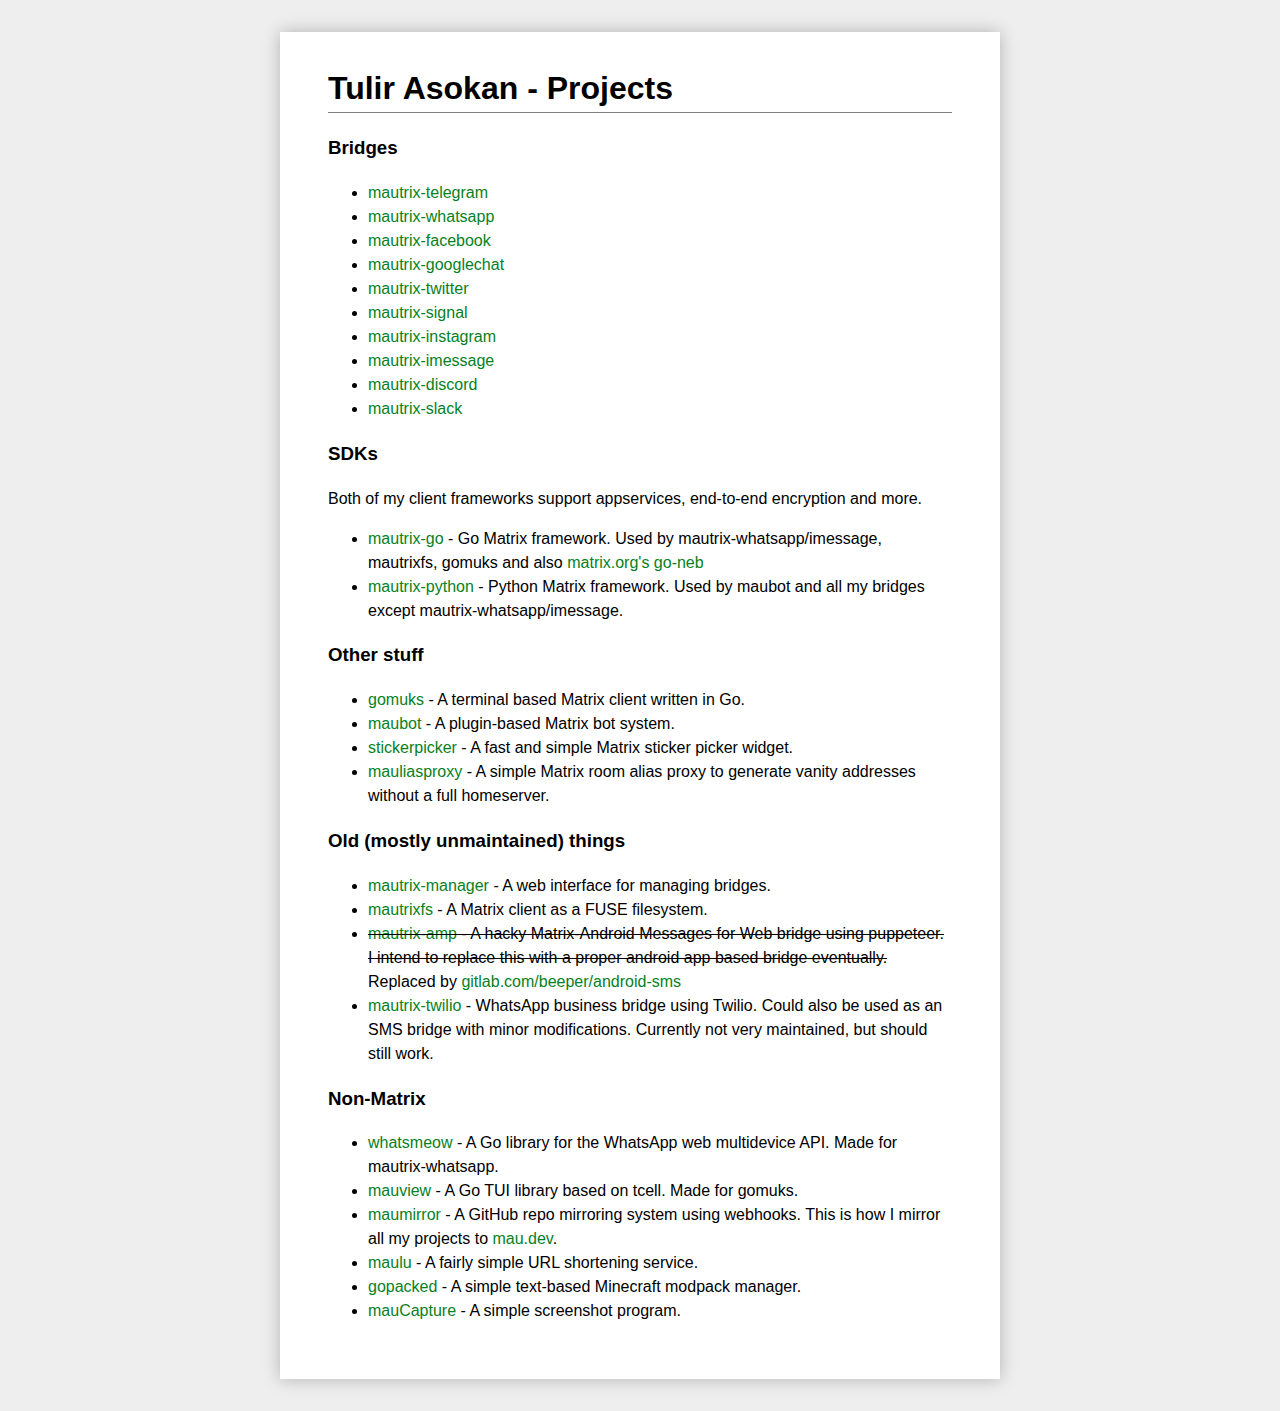
==== projects/index.html @ 259d5978 "Add mautrix-discord/slack to projects" ====
<!DOCTYPE html>
<html lang="en">
<head>
    <meta charset="utf-8">
    <title>Tulir Asokan - Projects</title>
    <link rel="icon" href="/favicon.png" type="image/png"/>
    <meta name="viewport" content="width=device-width, initial-scale=1, shrink-to-fit=no">
    <meta property="og:title" content="Tulir Asokan - Projects"/>
    <meta property="og:description" content="List of current projects by Tulir"/>
    <meta property="og:url" content="https://mau.fi/projects/"/>
    <meta property="og:image" content="/favicon.png"/>
    <!-- if true -->
    <!-- "<style>" -->
    <!-- include "/index.css" -->
    <!-- "</style>" -->
    <!-- else -->
    <link rel="stylesheet" type="text/css" href="/index.css">
    <!-- end -->
</head>
<body>
    <main class="projects">
        <h1><a class="black-link" href="/">Tulir Asokan</a> - Projects</h1>
        <h3>Bridges</h3>
        <ul>
            <li><a href="https://github.com/mautrix/telegram">mautrix-telegram</a></li>
            <li><a href="https://github.com/mautrix/whatsapp">mautrix-whatsapp</a></li>
            <li><a href="https://github.com/mautrix/facebook">mautrix-facebook</a></li>
            <li><a href="https://github.com/mautrix/googlechat">mautrix-googlechat</a></li>
            <li><a href="https://github.com/mautrix/twitter">mautrix-twitter</a></li>
            <li><a href="https://github.com/mautrix/signal">mautrix-signal</a></li>
            <li><a href="https://github.com/mautrix/instagram">mautrix-instagram</a></li>
            <li><a href="https://github.com/mautrix/imessage">mautrix-imessage</a></li>
            <li><a href="https://github.com/mautrix/discord">mautrix-discord</a></li>
            <li><a href="https://github.com/mautrix/slack">mautrix-slack</a></li>
        </ul>
        <h3>SDKs</h3>
        <p>Both of my client frameworks support appservices, end-to-end encryption and more.</p>
        <ul>
            <li>
                <a href="https://github.com/mautrix/go">mautrix-go</a>
                - Go Matrix framework. Used by mautrix-whatsapp/imessage, mautrixfs, gomuks and
                also <a href="https://github.com/matrix-org/go-neb">matrix.org's go-neb</a></li>
            <li>
                <a href="https://github.com/mautrix/python">mautrix-python</a>
                - Python Matrix framework. Used by maubot and all my bridges except mautrix-whatsapp/imessage.
            </li>
        </ul>
        <h3>Other stuff</h3>
        <ul>
            <li>
                <a href="https://github.com/tulir/gomuks">gomuks</a>
                - A terminal based Matrix client written in Go.
            </li>
            <li>
                <a href="https://github.com/maubot/maubot">maubot</a>
                - A plugin-based Matrix bot system.
            </li>
            <li>
                <a href="https://github.com/maunium/stickerpicker">stickerpicker</a>
                - A fast and simple Matrix sticker picker widget.
            </li>
            <li>
                <a href="https://github.com/tulir/mauliasproxy">mauliasproxy</a>
                - A simple Matrix room alias proxy to generate vanity addresses without a full homeserver.
            </li>
        </ul>
        <h3>Old (mostly unmaintained) things</h3>
        <ul>
            <li>
                <a href="https://github.com/tulir/mautrix-manager">mautrix-manager</a>
                - A web interface for managing bridges.
            </li>
            <li>
                <a href="https://github.com/tulir/mautrixfs">mautrixfs</a>
                - A Matrix client as a FUSE filesystem.
            </li>
            <li>
                <del><a href="https://mau.dev/tulir/mautrix-amp">mautrix-amp</a>
                - A hacky Matrix-Android Messages for Web bridge using puppeteer.
                I intend to replace this with a proper android app based bridge eventually.</del>
                Replaced by <a href="https://gitlab.com/beeper/android-sms">gitlab.com/beeper/android-sms</a>
            </li>
            <li>
                <a href="https://github.com/tulir/mautrix-twilio">mautrix-twilio</a>
                - WhatsApp business bridge using Twilio. Could also be used as an SMS bridge with minor modifications.
                Currently not very maintained, but should still work.
            </li>
        </ul>
        <h3>Non-Matrix</h3>
        <ul>
            <li>
                <a href="https://github.com/tulir/whatsmeow">whatsmeow</a>
                - A Go library for the WhatsApp web multidevice API. Made for mautrix-whatsapp.
            </li>
            <li>
                <a href="https://github.com/tulir/mauview">mauview</a>
                - A Go TUI library based on tcell. Made for gomuks.
            </li>
            <li>
                <a href="https://github.com/tulir/maumirror">maumirror</a>
                - A GitHub repo mirroring system using webhooks.
                This is how I mirror all my projects to <a href="https://mau.dev">mau.dev</a>.
            </li>
            <li>
                <a href="https://github.com/tulir/maulu">maulu</a>
                - A fairly simple URL shortening service.
            </li>
            <li>
                <a href="https://github.com/tulir/gopacked">gopacked</a>
                - A simple text-based Minecraft modpack manager.
            </li>
            <li>
                <a href="https://mau.photos/">mauCapture</a>
                - A simple screenshot program.
            </li>
        </ul>
    </main>
</body>
</html>
---- index.css ----
:root {
    color-scheme: light dark;
}

html {
    margin: 0;
    padding: 0;
}

body {
    line-height: 1.5;
    background-color: #EEE;
    color: #000;
    margin: 2rem;
    font-family: sans-serif;
}

main {
    max-width: 45rem;
    box-sizing: border-box;
    background-color: #FFF;
    margin: auto;
    padding: 2rem 3rem 2.5rem;
    box-shadow: 0 0 1rem rgba(0, 0, 0, 0.25);
}

@media screen and (max-width: 40rem) {
    main {
        padding: 1rem 2rem 1.5rem;
    }
}

@media screen and (max-width: 35rem) {
    body {
        margin: 0;
        background-color: #FFF;
    }

    main {
        box-shadow: none;
    }
}

@media screen and (max-width: 30rem) {
    main {
        padding: .5rem 1rem;
    }

    main.projects > h1 {
        font-size: 1.5rem;
    }
}

a {
    color: #07811d;
    text-decoration: none;
}

a:hover {
    text-decoration: underline;
}

a:visited {
    color: #045a14;
}

a.black-link, a.black-link:visited {
    color: black;
    text-decoration: none;
}

h1 {
    width: 100%;
    border-bottom: 1px solid gray;
    margin-top: 0;
}

section > ul {
    list-style-type: none;
    margin: 0;
    padding: 0;
}

section > h4, section > h2 {
    margin-bottom: .5rem;
}

.link-with-logo {
    display: flex;
    align-items: center;
}

.link-with-logo > img {
    width: 1.25rem;
    height: 1.25rem;
    margin-right: .5rem;
}

.link-with-logo > span {
    white-space: pre;
}

dfn {
    font-style: normal;
}

@media (prefers-color-scheme: dark) {
    body {
        background-color: #000;
        color: #EEE;
    }

    main {
        background-color: #222;
        box-shadow: 0 0 1rem #222;
    }

    a {
        color: #84e094;
    }

    a:visited {
        color: #2eba47;
    }

    img.black-svg {
        filter: invert(1);
    }

    a.black-link, a.black-link:visited {
        color: #EEE;
    }
}


@media screen and (max-width: 35rem) and (prefers-color-scheme: dark) {
    body {
        background-color: #222;
    }

    main {
        box-shadow: none;
    }
}
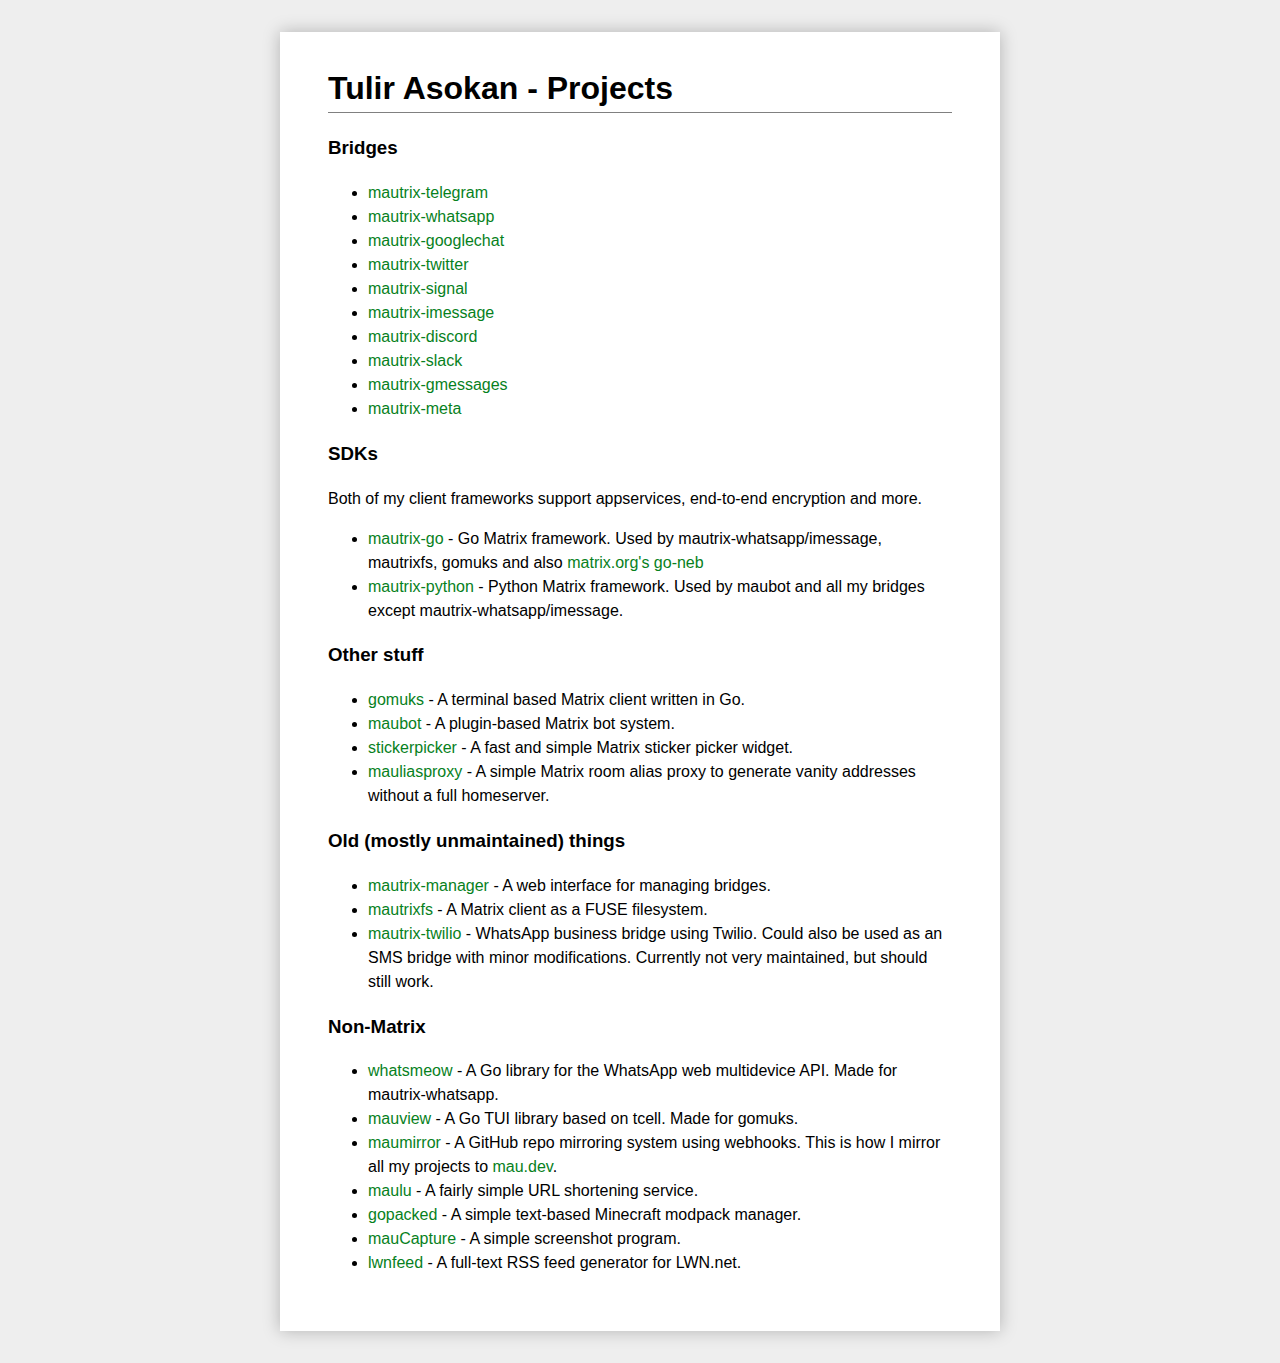
==== commit 1b21b00e: "Update project list" ====
--- a/projects/index.html
+++ b/projects/index.html
@@ -24,14 +24,14 @@
         <ul>
             <li><a href="https://github.com/mautrix/telegram">mautrix-telegram</a></li>
             <li><a href="https://github.com/mautrix/whatsapp">mautrix-whatsapp</a></li>
-            <li><a href="https://github.com/mautrix/facebook">mautrix-facebook</a></li>
             <li><a href="https://github.com/mautrix/googlechat">mautrix-googlechat</a></li>
             <li><a href="https://github.com/mautrix/twitter">mautrix-twitter</a></li>
             <li><a href="https://github.com/mautrix/signal">mautrix-signal</a></li>
-            <li><a href="https://github.com/mautrix/instagram">mautrix-instagram</a></li>
             <li><a href="https://github.com/mautrix/imessage">mautrix-imessage</a></li>
             <li><a href="https://github.com/mautrix/discord">mautrix-discord</a></li>
             <li><a href="https://github.com/mautrix/slack">mautrix-slack</a></li>
+            <li><a href="https://github.com/mautrix/gmessages">mautrix-gmessages</a></li>
+            <li><a href="https://github.com/mautrix/meta">mautrix-meta</a></li>
         </ul>
         <h3>SDKs</h3>
         <p>Both of my client frameworks support appservices, end-to-end encryption and more.</p>
@@ -75,12 +75,6 @@
                 - A Matrix client as a FUSE filesystem.
             </li>
             <li>
-                <del><a href="https://mau.dev/tulir/mautrix-amp">mautrix-amp</a>
-                - A hacky Matrix-Android Messages for Web bridge using puppeteer.
-                I intend to replace this with a proper android app based bridge eventually.</del>
-                Replaced by <a href="https://gitlab.com/beeper/android-sms">gitlab.com/beeper/android-sms</a>
-            </li>
-            <li>
                 <a href="https://github.com/tulir/mautrix-twilio">mautrix-twilio</a>
                 - WhatsApp business bridge using Twilio. Could also be used as an SMS bridge with minor modifications.
                 Currently not very maintained, but should still work.
@@ -113,6 +107,10 @@
                 <a href="https://mau.photos/">mauCapture</a>
                 - A simple screenshot program.
             </li>
+            <li>
+                <a href="https://github.com/tulir/lwnfeed">lwnfeed</a>
+                - A full-text RSS feed generator for LWN.net.
+            </li>
         </ul>
     </main>
 </body>
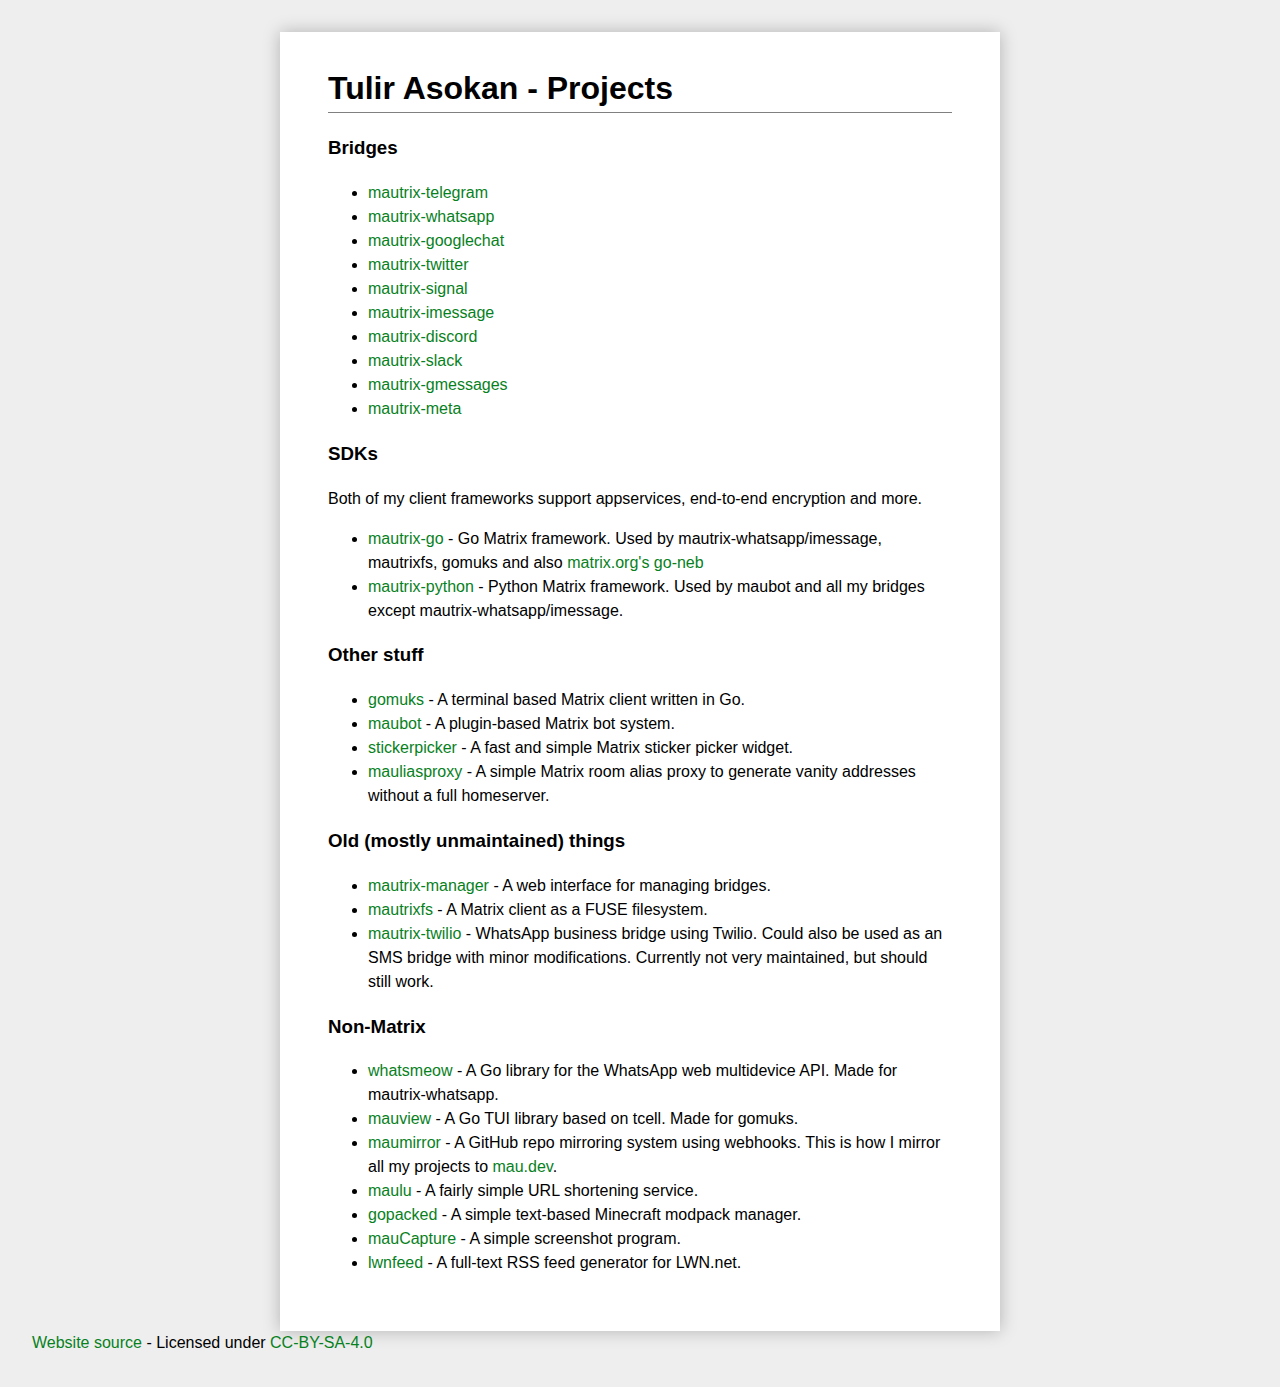
==== commit c2d78ce5: "Add license footer to projects page" ====
--- a/projects/index.html
+++ b/projects/index.html
@@ -113,5 +113,9 @@
             </li>
         </ul>
     </main>
+    <footer>
+        <a href="https://mau.dev/maunium/mau.fi">Website source</a>
+        - Licensed under <a href="https://mau.fi/LICENSE">CC-BY-SA-4.0</a>
+    </footer>
 </body>
 </html>
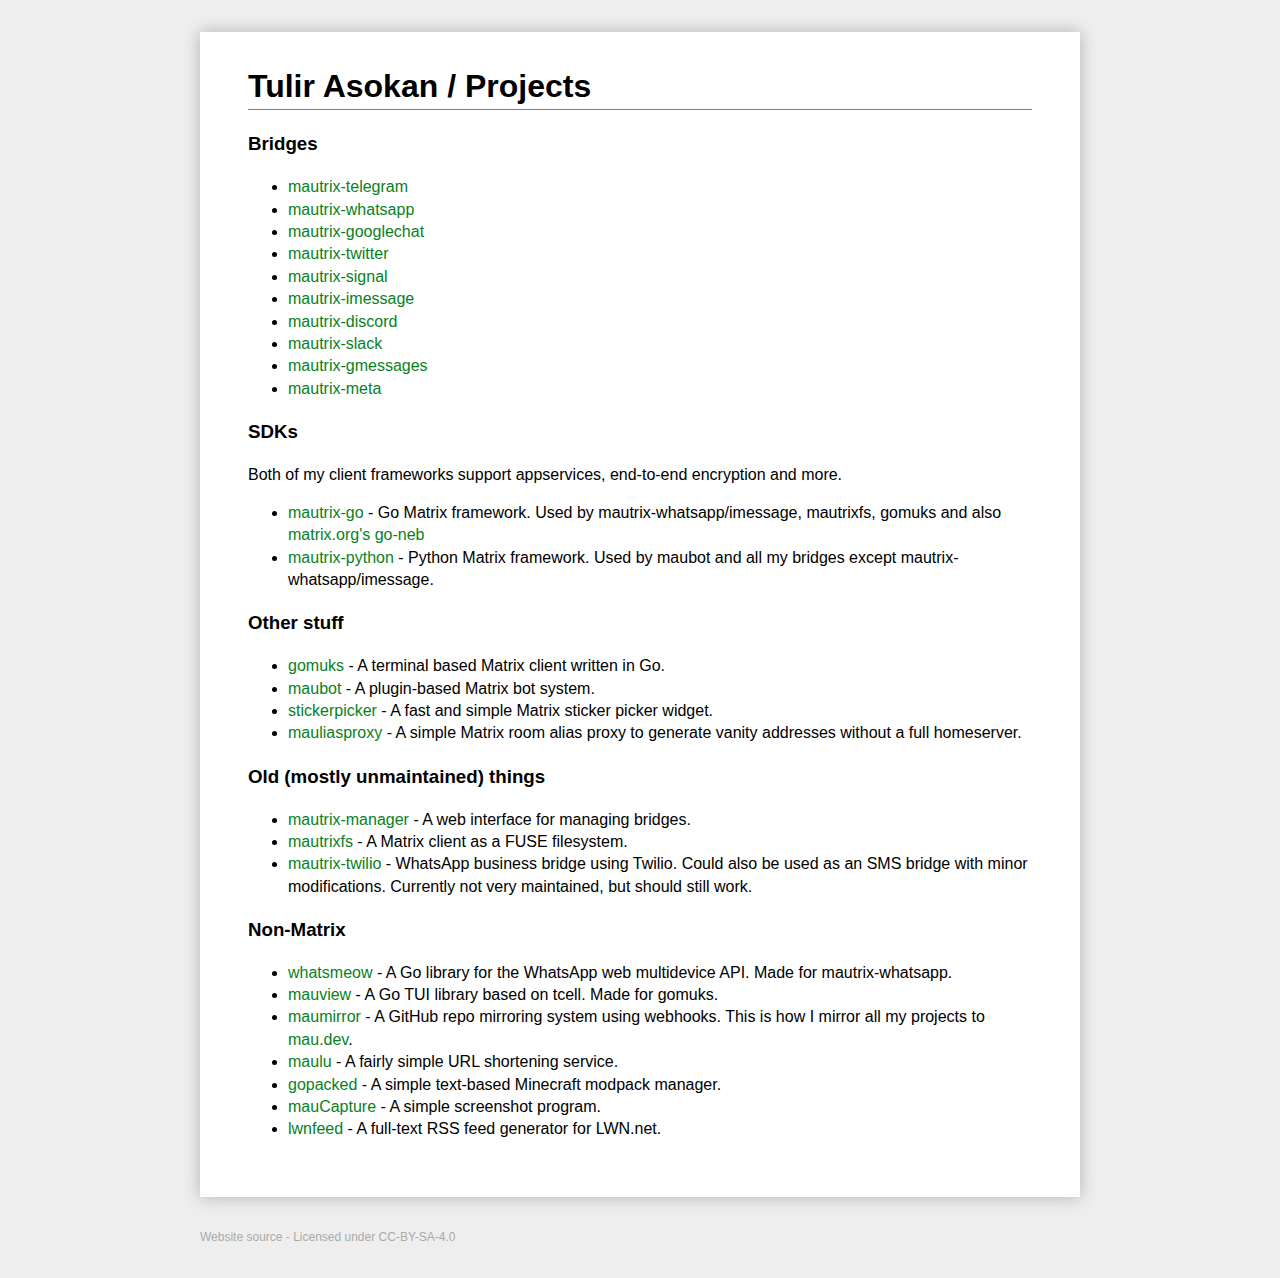
==== commit 4603a582: "Add blog" ====
--- a/projects/index.html
+++ b/projects/index.html
@@ -2,10 +2,10 @@
 <html lang="en">
 <head>
     <meta charset="utf-8">
-    <title>Tulir Asokan - Projects</title>
+    <title>Projects - Tulir Asokan</title>
     <link rel="icon" href="/favicon.png" type="image/png"/>
     <meta name="viewport" content="width=device-width, initial-scale=1, shrink-to-fit=no">
-    <meta property="og:title" content="Tulir Asokan - Projects"/>
+    <meta property="og:title" content="Projects - Tulir Asokan"/>
     <meta property="og:description" content="List of current projects by Tulir"/>
     <meta property="og:url" content="https://mau.fi/projects/"/>
     <meta property="og:image" content="/favicon.png"/>
@@ -19,7 +19,7 @@
 </head>
 <body>
     <main class="projects">
-        <h1><a class="black-link" href="/">Tulir Asokan</a> - Projects</h1>
+        <h1><a class="black-link" href="/">Tulir Asokan</a> / Projects</h1>
         <h3>Bridges</h3>
         <ul>
             <li><a href="https://github.com/mautrix/telegram">mautrix-telegram</a></li>
--- a/index.css
+++ b/index.css
@@ -8,41 +8,76 @@
 }
 
 body {
-    line-height: 1.5;
+    line-height: 1.4;
     background-color: #EEE;
     color: #000;
     margin: 2rem;
     font-family: sans-serif;
+
+    display: flex;
+    flex-direction: column;
+    justify-content: space-between;
+    min-height: calc(100vh - 4rem);
 }
 
 main {
-    max-width: 45rem;
+    max-width: 55rem;
+    width: 100%;
     box-sizing: border-box;
     background-color: #FFF;
-    margin: auto;
+    margin: 0 auto;
     padding: 2rem 3rem 2.5rem;
     box-shadow: 0 0 1rem rgba(0, 0, 0, 0.25);
 }
 
+footer {
+    font-size: .75rem;
+    max-width: 55rem;
+    width: 100%;
+    margin: 2rem auto 0;
+    box-sizing: border-box;
+}
+
+footer, footer a, footer a:visited {
+    color: #AAA;
+}
+
 @media screen and (max-width: 40rem) {
     main {
         padding: 1rem 2rem 1.5rem;
     }
 }
 
-@media screen and (max-width: 35rem) {
+@media print {
     body {
         margin: 0;
         background-color: #FFF;
     }
-
     main {
         box-shadow: none;
+        padding: 0;
+    }
+}
+
+@media screen and (max-width: 35rem) {
+    body {
+        margin: 0;
+        background-color: #FFF;
+        min-height: 100vh;
+    }
+
+    footer {
+        padding: 1rem 2rem 1.5rem;
+    }
+
+    main {
+        box-shadow: none;
+        margin: 0;
     }
 }
 
 @media screen and (max-width: 30rem) {
-    main {
+    main, footer {
         padding: .5rem 1rem;
     }
 
@@ -75,10 +110,46 @@
     margin-top: 0;
 }
 
+article > header > h1, article > header > h2 {
+    border: none;
+    margin: 0 0 .5rem;
+}
+
+article > header > p {
+    margin: 0;
+}
+
+article > header {
+    margin-bottom: 1.5rem;
+}
+
+article a.header-anchor {
+    color: inherit;
+    text-decoration: none !important;
+}
+
+main.blog-post > h3 {
+    margin: 0;
+}
+
+main > p:last-child {
+    margin-bottom: 0;
+}
+
+header.blog-post-header {
+    border-bottom: 1px solid gray;
+    margin-top: 1rem;
+}
+
+header.blog-post-header > h1 {
+    font-size: 2rem;
+}
+
 section > ul {
     list-style-type: none;
     margin: 0;
     padding: 0;
+    line-height: 1.75;
 }
 
 section > h4, section > h2 {
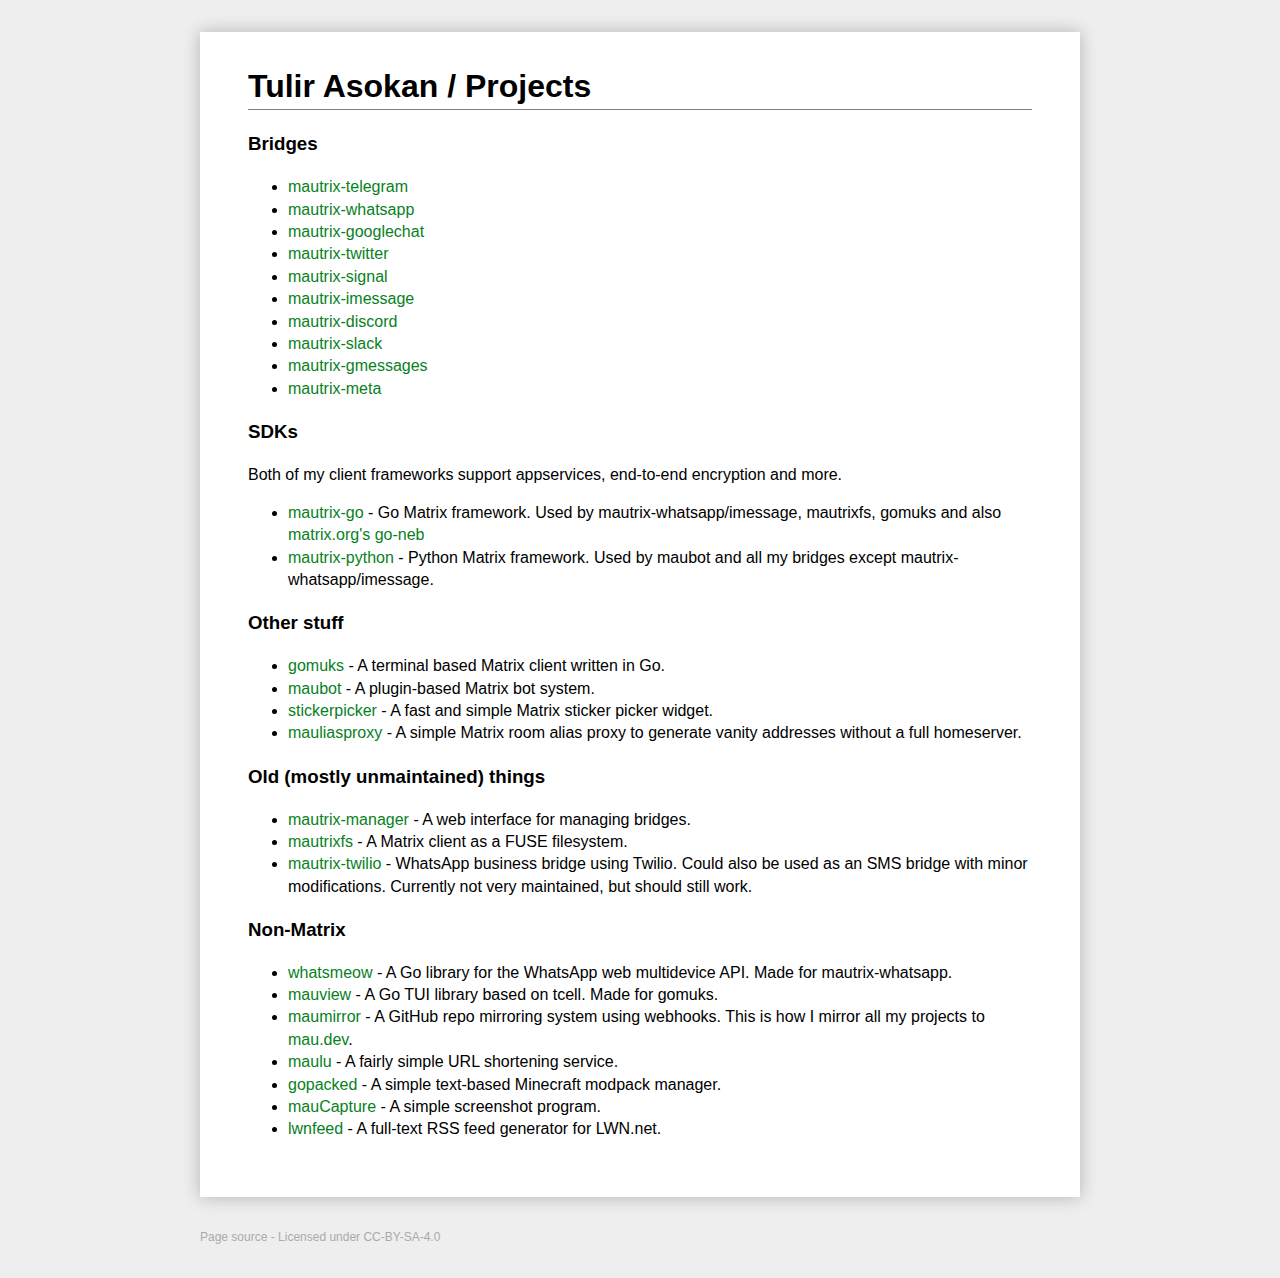
==== commit 902c9e4e: "Link to exact source file in footer" ====
--- a/projects/index.html
+++ b/projects/index.html
@@ -114,7 +114,7 @@
         </ul>
     </main>
     <footer>
-        <a href="https://mau.dev/maunium/mau.fi">Website source</a>
+        <a href="https://github.com/maunium/mau.fi/blob/main/projects/index.html">Page source</a>
         - Licensed under <a href="https://mau.fi/LICENSE">CC-BY-SA-4.0</a>
     </footer>
 </body>
--- a/index.css
+++ b/index.css
@@ -110,41 +110,6 @@
     margin-top: 0;
 }
 
-article > header > h1, article > header > h2 {
-    border: none;
-    margin: 0 0 .5rem;
-}
-
-article > header > p {
-    margin: 0;
-}
-
-article > header {
-    margin-bottom: 1.5rem;
-}
-
-article a.header-anchor {
-    color: inherit;
-    text-decoration: none !important;
-}
-
-main.blog-post > h3 {
-    margin: 0;
-}
-
-main > p:last-child {
-    margin-bottom: 0;
-}
-
-header.blog-post-header {
-    border-bottom: 1px solid gray;
-    margin-top: 1rem;
-}
-
-header.blog-post-header > h1 {
-    font-size: 2rem;
-}
-
 section > ul {
     list-style-type: none;
     margin: 0;
@@ -194,7 +159,7 @@
         color: #2eba47;
     }
 
-    img.black-svg {
+    img.black-svg, .copy-button {
         filter: invert(1);
     }
 
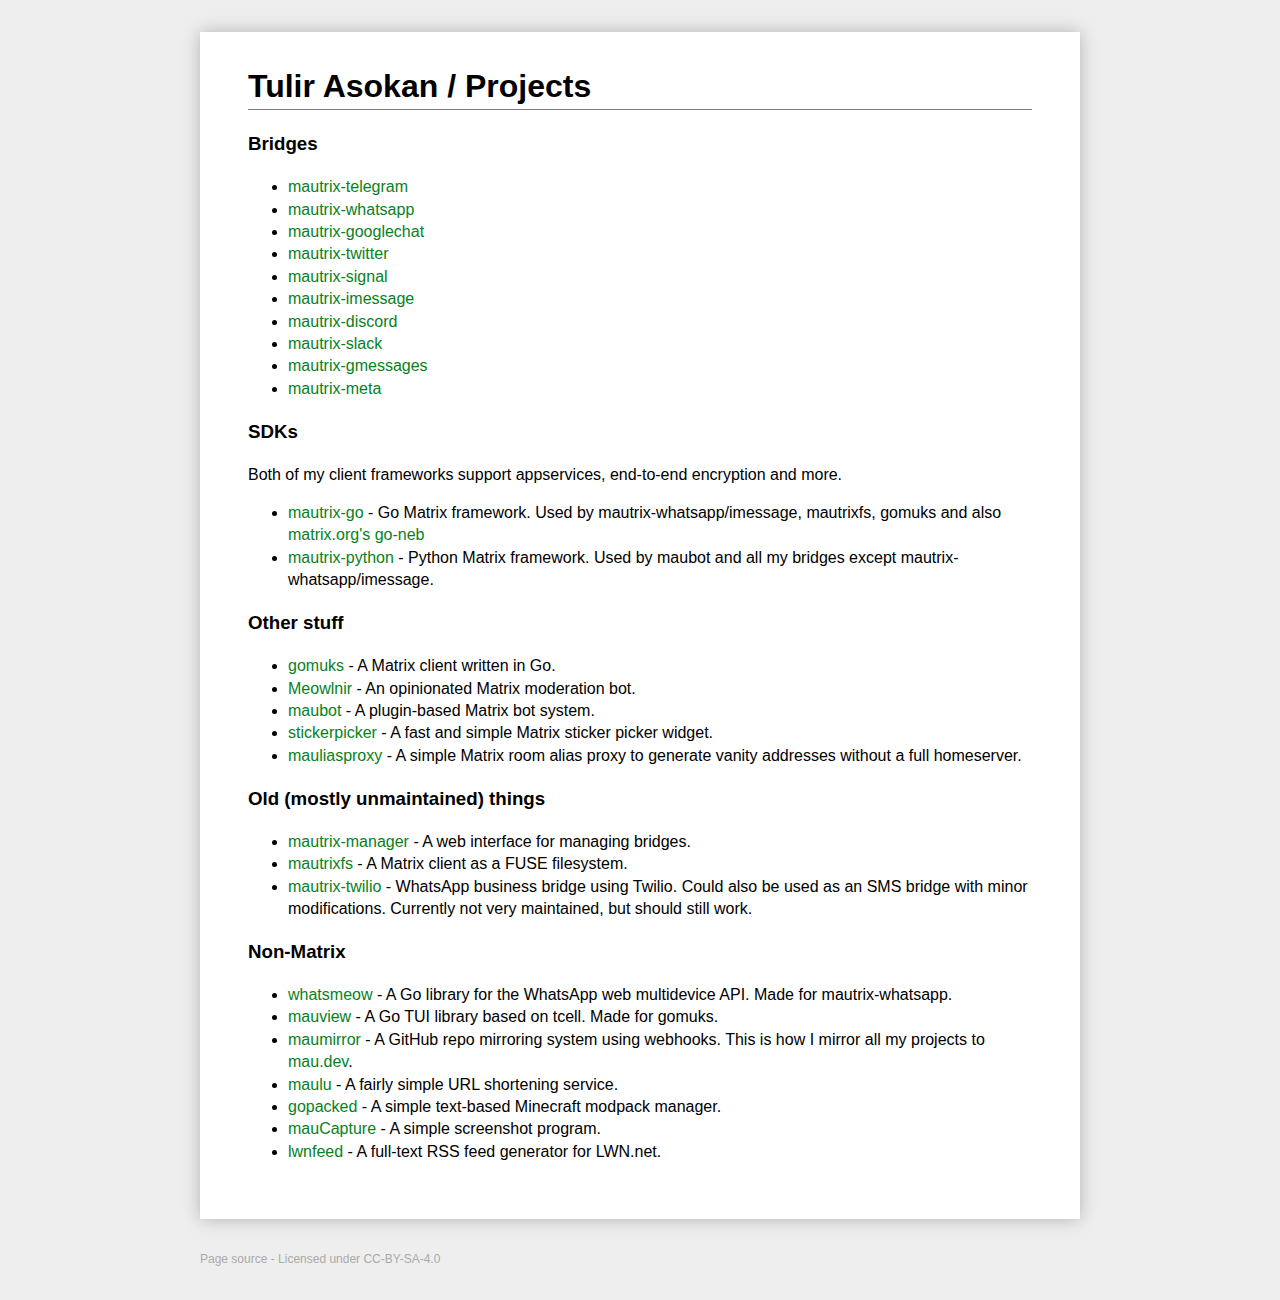
==== commit 9f0e1be3: "Update projects" ====
--- a/projects/index.html
+++ b/projects/index.html
@@ -49,7 +49,11 @@
         <ul>
             <li>
                 <a href="https://github.com/tulir/gomuks">gomuks</a>
-                - A terminal based Matrix client written in Go.
+                - A Matrix client written in Go.
+            </li>
+            <li>
+                <a href="https://github.com/maunium/meowlnir">Meowlnir</a>
+                - An opinionated Matrix moderation bot.
             </li>
             <li>
                 <a href="https://github.com/maubot/maubot">maubot</a>
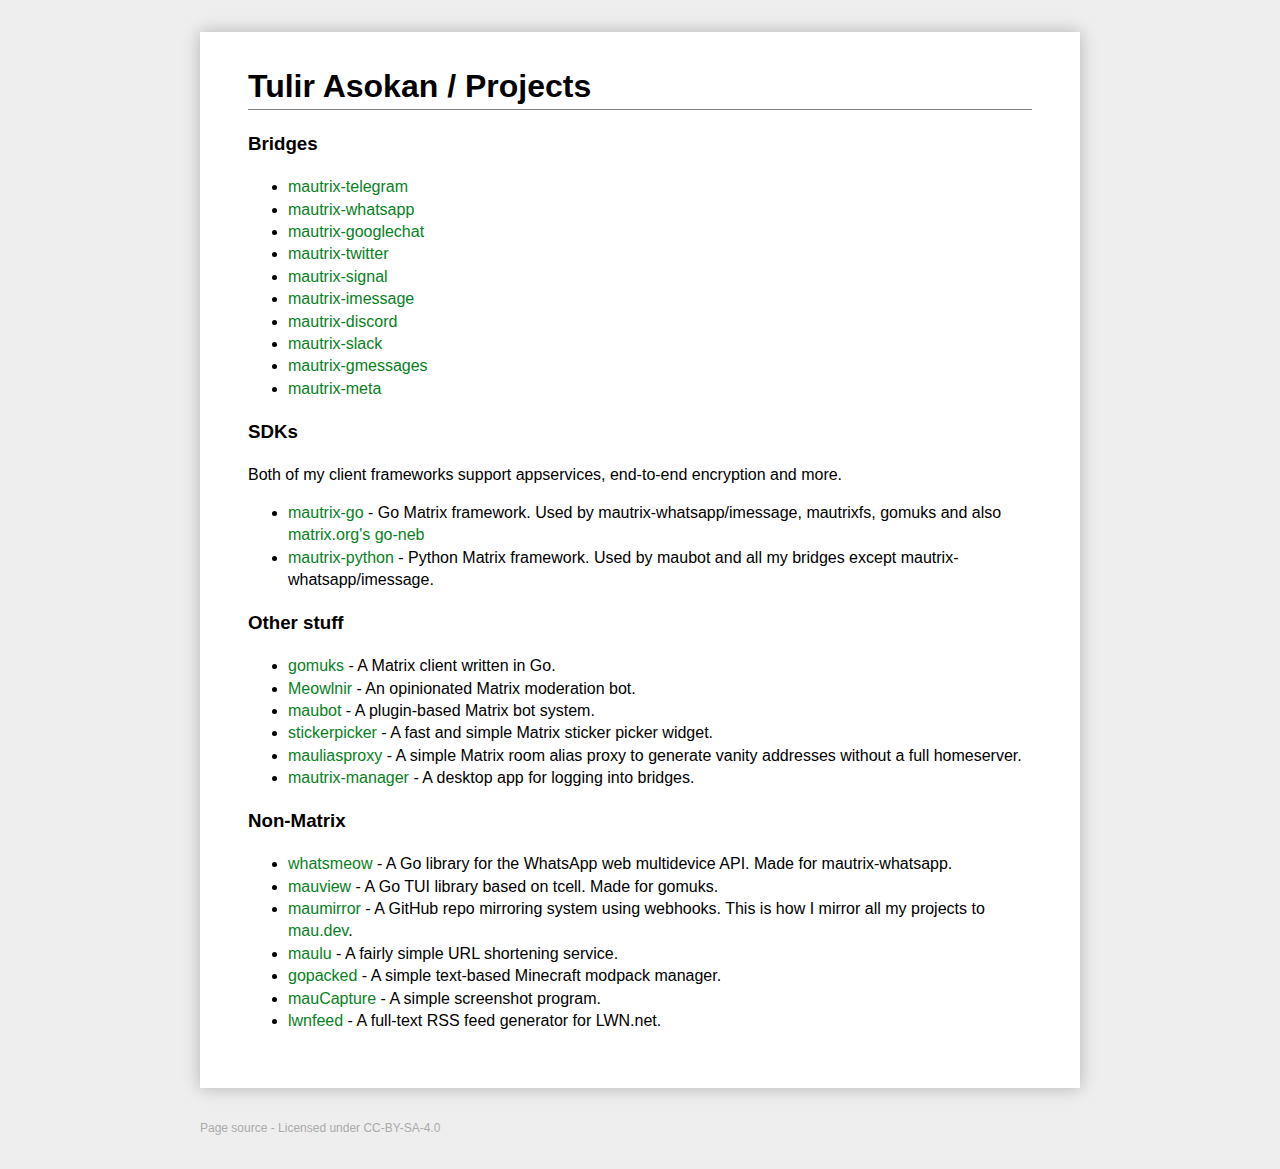
==== commit 5b413ad6: "Update bridges again" ====
--- a/projects/index.html
+++ b/projects/index.html
@@ -67,21 +67,9 @@
                 <a href="https://github.com/tulir/mauliasproxy">mauliasproxy</a>
                 - A simple Matrix room alias proxy to generate vanity addresses without a full homeserver.
             </li>
-        </ul>
-        <h3>Old (mostly unmaintained) things</h3>
-        <ul>
             <li>
-                <a href="https://github.com/tulir/mautrix-manager">mautrix-manager</a>
-                - A web interface for managing bridges.
-            </li>
-            <li>
-                <a href="https://github.com/tulir/mautrixfs">mautrixfs</a>
-                - A Matrix client as a FUSE filesystem.
-            </li>
-            <li>
-                <a href="https://github.com/tulir/mautrix-twilio">mautrix-twilio</a>
-                - WhatsApp business bridge using Twilio. Could also be used as an SMS bridge with minor modifications.
-                Currently not very maintained, but should still work.
+                <a href="https://github.com/mautrix/manager">mautrix-manager</a>
+                - A desktop app for logging into bridges.
             </li>
         </ul>
         <h3>Non-Matrix</h3>
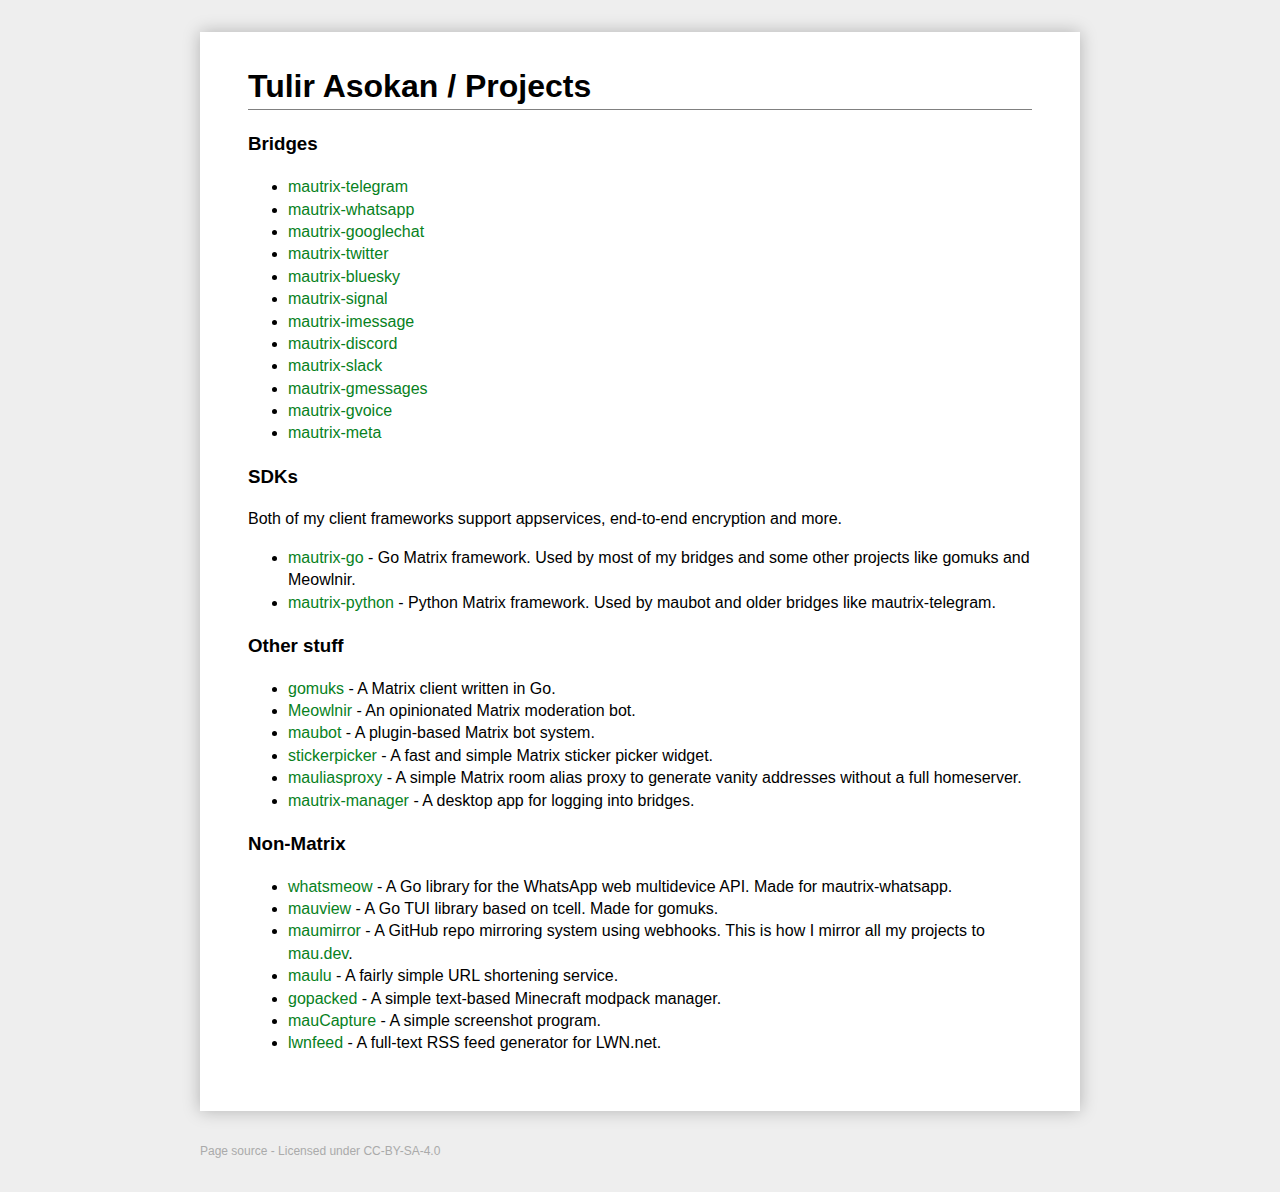
==== commit 089f085f: "Update projects" ====
--- a/projects/index.html
+++ b/projects/index.html
@@ -26,11 +26,13 @@
             <li><a href="https://github.com/mautrix/whatsapp">mautrix-whatsapp</a></li>
             <li><a href="https://github.com/mautrix/googlechat">mautrix-googlechat</a></li>
             <li><a href="https://github.com/mautrix/twitter">mautrix-twitter</a></li>
+            <li><a href="https://github.com/mautrix/bluesky">mautrix-bluesky</a></li>
             <li><a href="https://github.com/mautrix/signal">mautrix-signal</a></li>
             <li><a href="https://github.com/mautrix/imessage">mautrix-imessage</a></li>
             <li><a href="https://github.com/mautrix/discord">mautrix-discord</a></li>
             <li><a href="https://github.com/mautrix/slack">mautrix-slack</a></li>
             <li><a href="https://github.com/mautrix/gmessages">mautrix-gmessages</a></li>
+            <li><a href="https://github.com/mautrix/gvoice">mautrix-gvoice</a></li>
             <li><a href="https://github.com/mautrix/meta">mautrix-meta</a></li>
         </ul>
         <h3>SDKs</h3>
@@ -38,11 +40,11 @@
         <ul>
             <li>
                 <a href="https://github.com/mautrix/go">mautrix-go</a>
-                - Go Matrix framework. Used by mautrix-whatsapp/imessage, mautrixfs, gomuks and
-                also <a href="https://github.com/matrix-org/go-neb">matrix.org's go-neb</a></li>
+                - Go Matrix framework. Used by most of my bridges and some other projects like gomuks and Meowlnir.
+            </li>
             <li>
                 <a href="https://github.com/mautrix/python">mautrix-python</a>
-                - Python Matrix framework. Used by maubot and all my bridges except mautrix-whatsapp/imessage.
+                - Python Matrix framework. Used by maubot and older bridges like mautrix-telegram.
             </li>
         </ul>
         <h3>Other stuff</h3>
